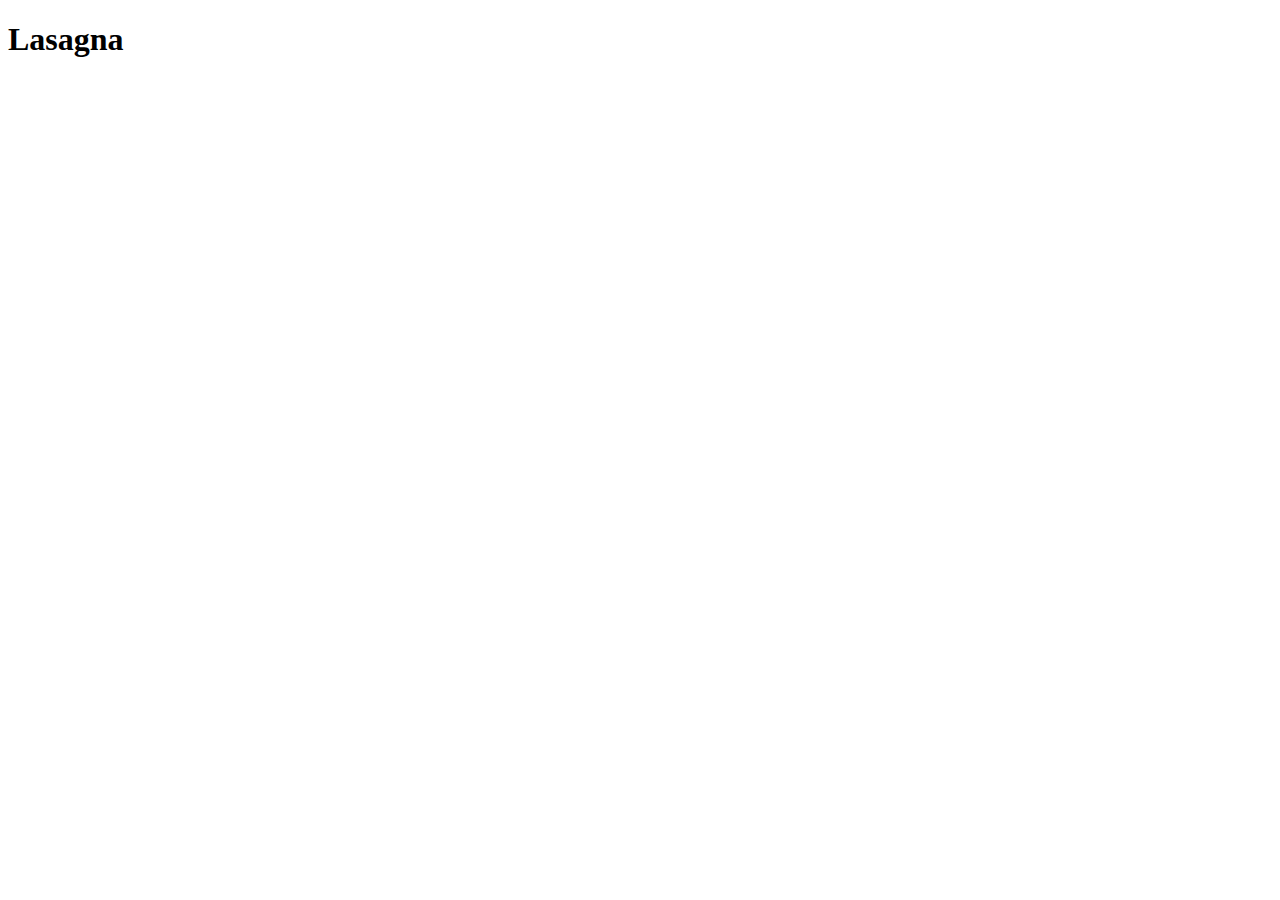
==== recipes/lasagna.html @ ccaeb205 "Iteration 2: recipe page" ====
<!DOCTYPE html>
<html lang="en">
<head>
    <meta charset="UTF-8">
    <meta name="viewport" content="width=device-width, initial-scale=1.0">
    <title>Document</title>
</head>
<body>
    <h1>Lasagna</h1>
</body>
</html>
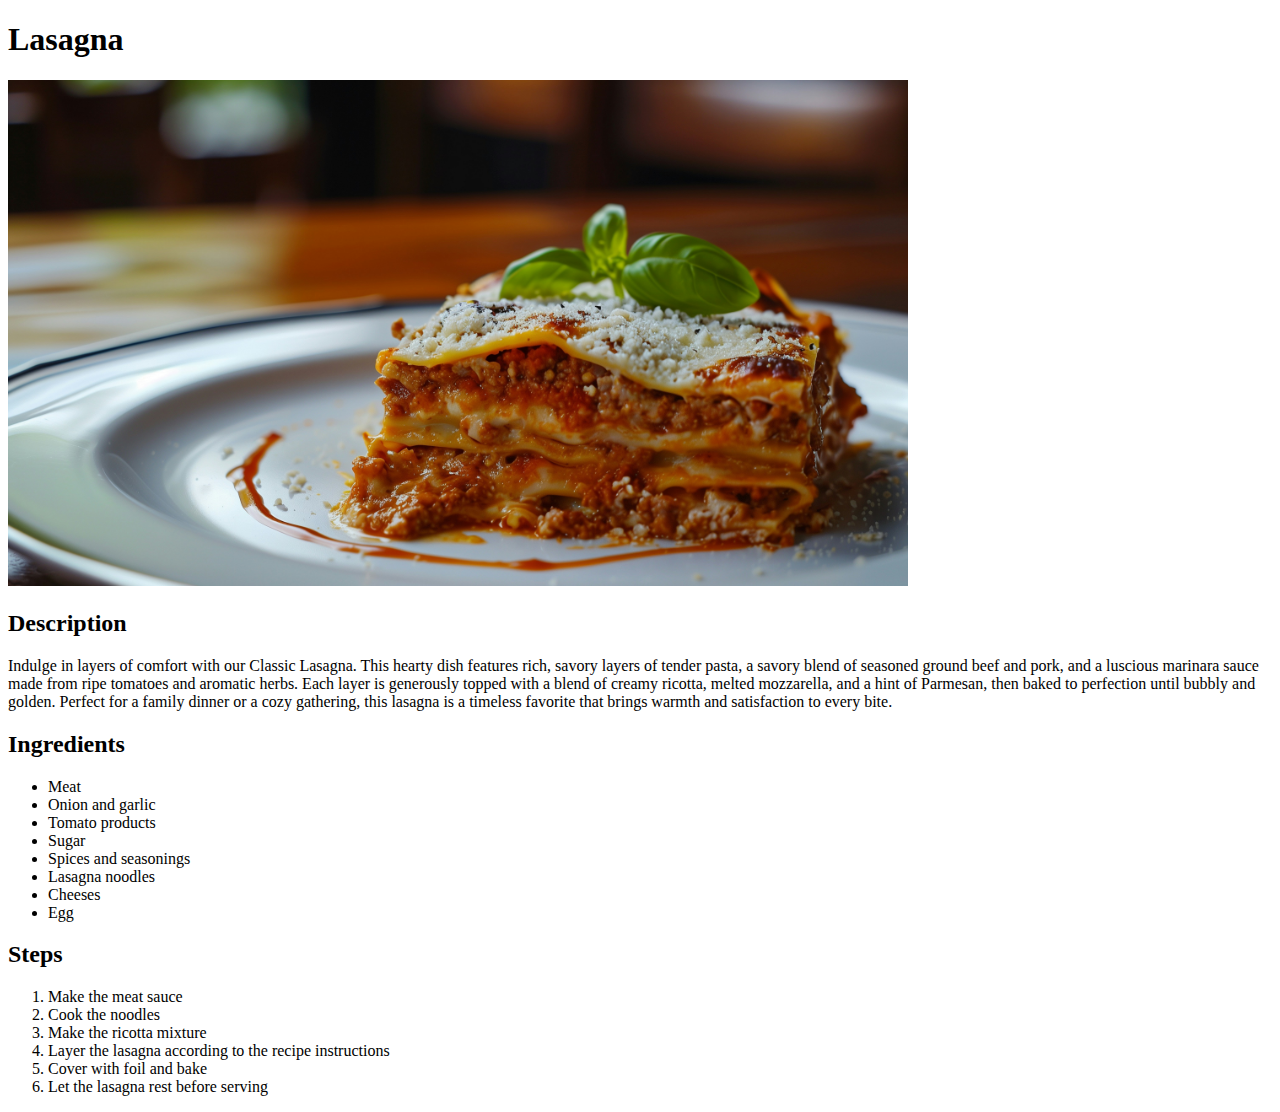
==== commit 817ccbb8: "Added page info and images" ====
--- a/recipes/lasagna.html
+++ b/recipes/lasagna.html
@@ -7,5 +7,28 @@
 </head>
 <body>
     <h1>Lasagna</h1>
+    <img src="/images/classic-lasagna.jpg" alt="A picture of classic lasagna" width="900">
+    <h2>Description</h2>
+    <p>Indulge in layers of comfort with our Classic Lasagna. This hearty dish features rich, savory layers of tender pasta, a savory blend of seasoned ground beef and pork, and a luscious marinara sauce made from ripe tomatoes and aromatic herbs. Each layer is generously topped with a blend of creamy ricotta, melted mozzarella, and a hint of Parmesan, then baked to perfection until bubbly and golden. Perfect for a family dinner or a cozy gathering, this lasagna is a timeless favorite that brings warmth and satisfaction to every bite.</p>
+    <h2>Ingredients</h2>
+    <ul>
+        <li>Meat</li>
+        <li>Onion and garlic</li>
+        <li>Tomato products</li>
+        <li>Sugar</li>
+        <li>Spices and seasonings</li>
+        <li>Lasagna noodles</li>
+        <li>Cheeses</li>
+        <li>Egg</li>
+    </ul>
+    <h2>Steps</h2>
+    <ol>
+        <li>Make the meat sauce</li>
+        <li>Cook the noodles</li>
+        <li>Make the ricotta mixture</li>
+        <li>Layer the lasagna according to the recipe instructions</li>
+        <li>Cover with foil and bake</li>
+        <li>Let the lasagna rest before serving</li>
+    </ol>
 </body>
 </html>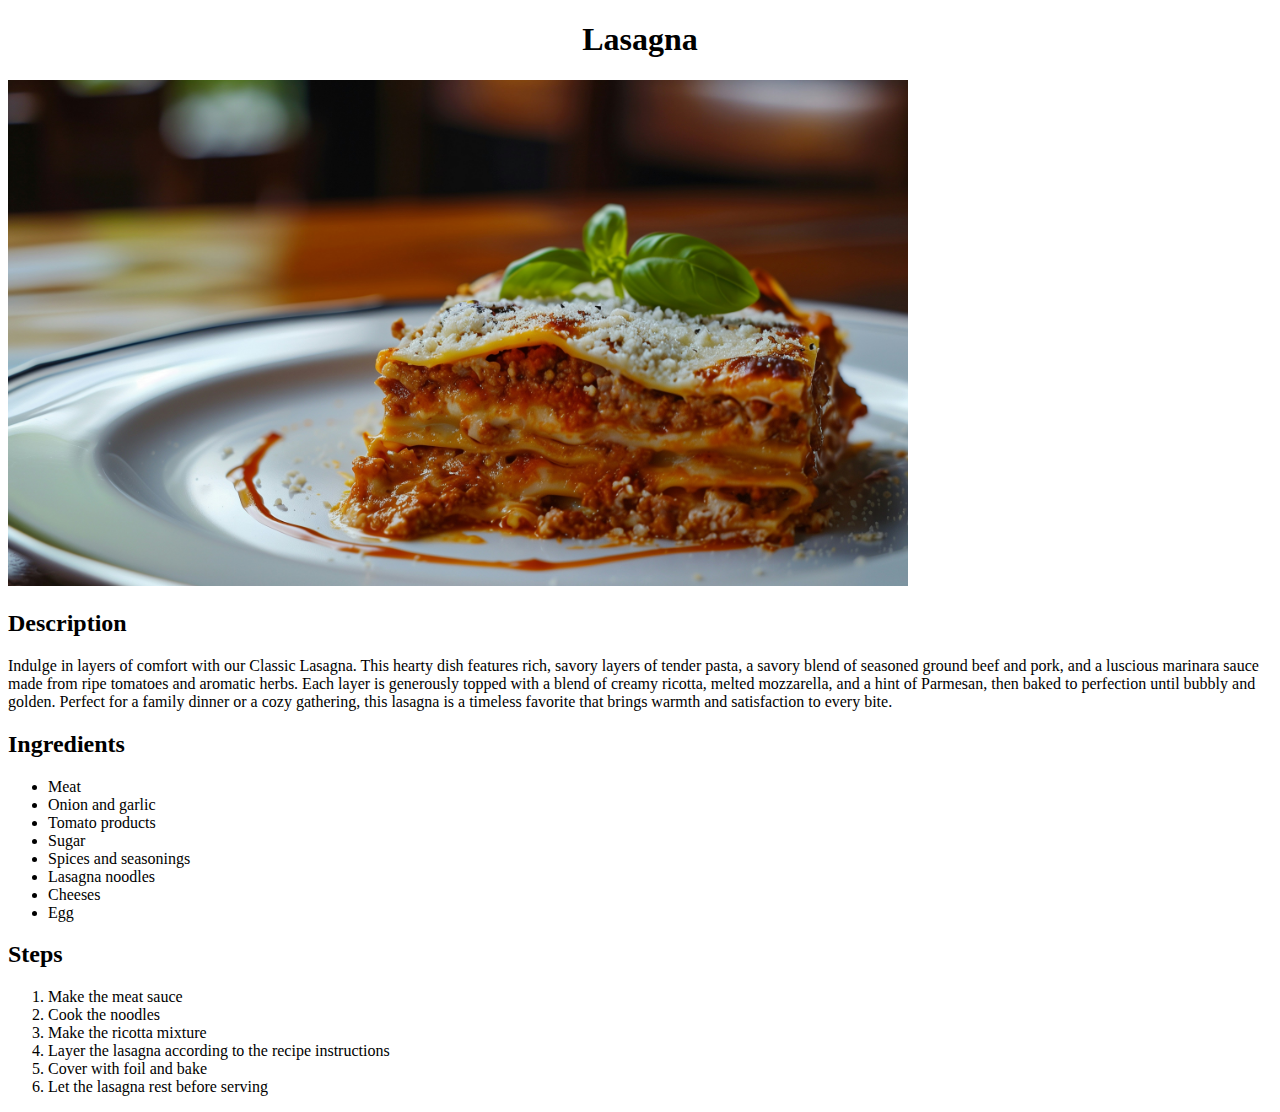
==== commit 3658dea9: "add h1 centering" ====
--- a/recipes/lasagna.html
+++ b/recipes/lasagna.html
@@ -4,6 +4,7 @@
     <meta charset="UTF-8">
     <meta name="viewport" content="width=device-width, initial-scale=1.0">
     <title>Document</title>
+    <link rel="stylesheet" href="/styles.css">
 </head>
 <body>
     <h1>Lasagna</h1>
--- a/styles.css
+++ b/styles.css
@@ -0,0 +1,6 @@
+h1 {
+    text-align: center;
+}
+
+ol, ul {
+}